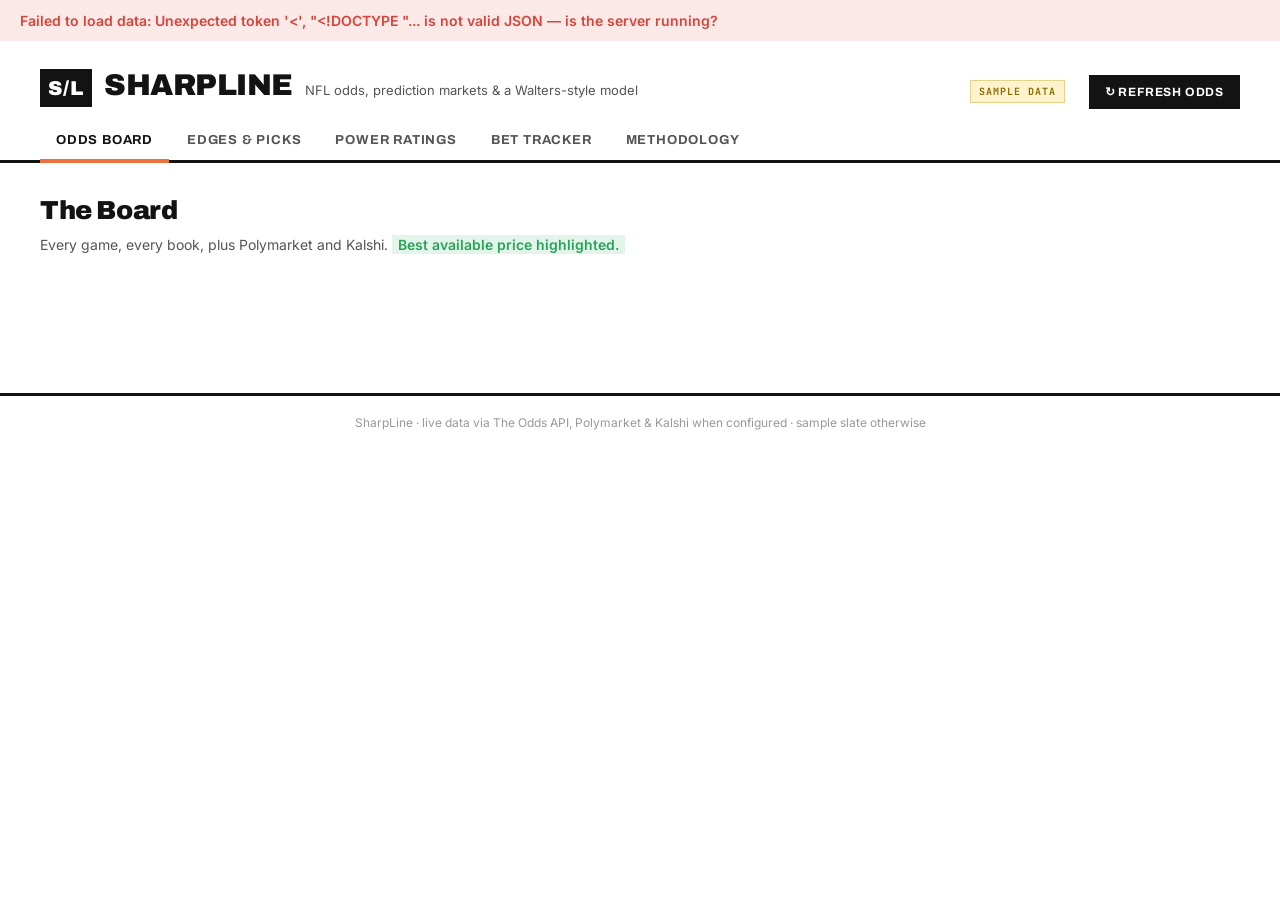
==== sharpline/index.html @ 802273d4 "Add SharpLine: 538-style NFL odds dashboard with Walters-style betting model - Unified odds board: s" ====
<!DOCTYPE html>
<html lang="en">
<head>
  <meta charset="UTF-8" />
  <meta name="viewport" content="width=device-width, initial-scale=1.0" />
  <title>SharpLine — NFL Odds, Edges &amp; the Walters Model</title>
  <link rel="preconnect" href="https://fonts.googleapis.com" />
  <link href="https://fonts.googleapis.com/css2?family=Archivo:wght@500;700;900&family=Inter:wght@400;500;600;700&family=JetBrains+Mono:wght@500;700&display=swap" rel="stylesheet" />
  <link rel="stylesheet" href="styles/main.css" />
</head>
<body>

  <header class="masthead">
    <div class="masthead-inner">
      <div class="brand">
        <span class="brand-mark">S/L</span>
        <span class="brand-name">SharpLine</span>
        <span class="brand-tag">NFL odds, prediction markets &amp; a Walters-style model</span>
      </div>
      <div class="masthead-meta">
        <span id="source-badge" class="badge badge-sample">SAMPLE DATA</span>
        <span id="as-of" class="as-of"></span>
        <button id="refresh-btn" class="btn btn-primary">↻ Refresh odds</button>
      </div>
    </div>
    <nav class="tabs">
      <button class="tab active" data-tab="board">Odds Board</button>
      <button class="tab" data-tab="edges">Edges &amp; Picks</button>
      <button class="tab" data-tab="ratings">Power Ratings</button>
      <button class="tab" data-tab="bets">Bet Tracker</button>
      <button class="tab" data-tab="method">Methodology</button>
    </nav>
  </header>

  <main>

    <!-- ============ ODDS BOARD ============ -->
    <section id="tab-board" class="tab-panel active">
      <div class="section-head">
        <h2>The Board</h2>
        <p class="section-sub">Every game, every book, plus Polymarket and Kalshi.
           <span class="best-key">Best available price highlighted.</span></p>
      </div>
      <div id="board-container"></div>
    </section>

    <!-- ============ EDGES ============ -->
    <section id="tab-edges" class="tab-panel">
      <div class="section-head">
        <h2>Where the model disagrees with the market</h2>
        <p class="section-sub">Plays appear when the model's probability beats the
           break-even price by the configured threshold. Stakes are quarter-Kelly,
           capped at <span id="cap-label">3%</span> of bankroll.</p>
      </div>
      <div id="picks-container"></div>
      <div class="section-head" style="margin-top:36px">
        <h3>Full model vs. market comparison</h3>
      </div>
      <div id="edges-container"></div>
    </section>

    <!-- ============ RATINGS ============ -->
    <section id="tab-ratings" class="tab-panel">
      <div class="section-head">
        <h2>Power ratings</h2>
        <p class="section-sub">Points above or below a league-average team on a neutral
           field. Edit any number and save — the whole board reprices instantly.</p>
        <div class="ratings-actions">
          <button id="save-ratings" class="btn btn-primary">Save ratings</button>
          <button id="reset-ratings" class="btn">Reset to defaults</button>
          <span id="ratings-status" class="status-msg"></span>
        </div>
      </div>
      <div id="ratings-container"></div>
    </section>

    <!-- ============ BETS ============ -->
    <section id="tab-bets" class="tab-panel">
      <div class="section-head">
        <h2>Bet tracker</h2>
        <p class="section-sub">Log every bet. When you settle one, record the closing
           price — beating the close (CLV) is the truest test of an edge.</p>
      </div>

      <div id="bet-summary" class="stat-cards"></div>

      <form id="bet-form" class="bet-form">
        <select id="bf-game"></select>
        <select id="bf-market">
          <option value="spread">Spread</option>
          <option value="moneyline">Moneyline</option>
          <option value="total">Total</option>
        </select>
        <select id="bf-side">
          <option value="home">Home</option>
          <option value="away">Away</option>
          <option value="over">Over</option>
          <option value="under">Under</option>
        </select>
        <input id="bf-line" type="number" step="0.5" placeholder="Line (e.g. -2.5)" />
        <input id="bf-odds" type="number" step="1" placeholder="Odds (e.g. -110)" required />
        <input id="bf-stake" type="number" step="0.01" placeholder="Stake $" required />
        <input id="bf-book" type="text" placeholder="Book" list="book-list" />
        <datalist id="book-list"></datalist>
        <button type="submit" class="btn btn-primary">Log bet</button>
      </form>

      <div id="bets-container"></div>

      <div class="settings-panel">
        <h3>Bankroll &amp; model settings</h3>
        <div class="settings-grid">
          <label>Bankroll $ <input id="set-bankroll" type="number" step="100" /></label>
          <label>Kelly fraction <input id="set-kelly" type="number" step="0.05" min="0" max="1" /></label>
          <label>Max bet % of roll <input id="set-cap" type="number" step="0.005" min="0" max="0.1" /></label>
          <label>Edge threshold <input id="set-threshold" type="number" step="0.005" min="0" max="0.2" /></label>
          <label>Home-field adv (pts) <input id="set-hfa" type="number" step="0.25" min="0" max="5" /></label>
        </div>
        <button id="save-settings" class="btn btn-primary">Save settings</button>
        <span id="settings-status" class="status-msg"></span>
      </div>
    </section>

    <!-- ============ METHODOLOGY ============ -->
    <section id="tab-method" class="tab-panel">
      <div class="section-head"><h2>How SharpLine prices a game</h2></div>
      <article class="method">
        <h3>1 · Power ratings</h3>
        <p>Every team carries a rating in points relative to a league-average club.
           The difference between two ratings is the expected margin on a neutral field.
           Billy Walters' operation lived and died by these numbers — his were rebuilt
           weekly from play-by-play data and injury intel. Yours are editable on the
           Power Ratings tab; the model is a tool you steer, not an oracle.</p>
        <h3>2 · Home field &amp; situations</h3>
        <p>A baseline home-field advantage (default 2.0 points, configurable) is added,
           plus situational nudges Walters tracked obsessively: rest edges off a bye,
           short-week penalties, and long cross-country trips for road teams.</p>
        <h3>3 · Key numbers</h3>
        <p>NFL margins cluster on 3 and 7. SharpLine converts its predicted margin into
           probabilities using a margin distribution re-weighted at the key numbers, so
           the move from −2.5 to −3 is priced as far more valuable than −7.5 to −8 —
           exactly the half-points sharp bettors fight for.</p>
        <h3>4 · De-vigged market consensus</h3>
        <p>Sportsbook moneylines are stripped of vig with the power method (which puts
           more of the juice on favourites), then blended with Polymarket and Kalshi
           prices, which trade near fair probability. The result is the market's true
           opinion — the number you must beat.</p>
        <h3>5 · Bet only with an edge, size with Kelly</h3>
        <p>A play is flagged only when the model's probability beats the break-even
           price by your threshold (default 2%). Stakes are fractional Kelly (default
           one-quarter), hard-capped at 3% of bankroll per game — Walters never bet
           more than a low single-digit share of his roll on one outcome, no matter
           how good the number looked.</p>
        <h3>6 · Grade yourself on CLV</h3>
        <p>Results over a season are mostly noise; closing-line value isn't. The bet
           tracker records the price you got versus the close. If your average CLV is
           positive, you are doing the one thing Walters said matters: consistently
           beating the number the market settles on.</p>
        <p class="disclaimer">SharpLine is an analytics tool, not betting advice.
           Bet legally, bet what you can afford, and remember the market is very good.</p>
      </article>
    </section>

  </main>

  <footer class="site-footer">
    <span>SharpLine · live data via The Odds API, Polymarket &amp; Kalshi when configured · sample slate otherwise</span>
  </footer>

  <script src="scripts/app.js"></script>
</body>
</html>
---- sharpline/styles/main.css ----
/* SharpLine — FiveThirtyEight-inspired editorial data design */

:root {
  --ink: #131313;
  --ink-soft: #555;
  --ink-faint: #999;
  --paper: #ffffff;
  --paper-alt: #f7f7f7;
  --rule: #e3e3e3;
  --rule-dark: #131313;
  --accent: #ed713a;        /* 538 orange */
  --good: #2aa358;
  --good-bg: #e3f4ea;
  --bad: #d6443a;
  --bad-bg: #fbe9e7;
  --pm: #6c4bd8;            /* prediction-market purple */
  --font-display: "Archivo", "Helvetica Neue", Arial, sans-serif;
  --font-body: "Inter", "Helvetica Neue", Arial, sans-serif;
  --font-mono: "JetBrains Mono", "SF Mono", Menlo, monospace;
}

* { box-sizing: border-box; margin: 0; padding: 0; }

body {
  font-family: var(--font-body);
  color: var(--ink);
  background: var(--paper);
  font-size: 14px;
  line-height: 1.5;
}

/* ---------- Masthead ---------- */

.masthead { border-bottom: 3px solid var(--rule-dark); }
.masthead-inner {
  max-width: 1240px; margin: 0 auto; padding: 22px 20px 14px;
  display: flex; align-items: baseline; justify-content: space-between; flex-wrap: wrap; gap: 12px;
}
.brand { display: flex; align-items: baseline; gap: 12px; flex-wrap: wrap; }
.brand-mark {
  font-family: var(--font-display); font-weight: 900; font-size: 20px;
  background: var(--ink); color: #fff; padding: 4px 8px; letter-spacing: 1px;
}
.brand-name {
  font-family: var(--font-display); font-weight: 900; font-size: 30px;
  letter-spacing: -0.5px; text-transform: uppercase;
}
.brand-tag { color: var(--ink-soft); font-size: 13px; }
.masthead-meta { display: flex; align-items: center; gap: 12px; }
.as-of { color: var(--ink-faint); font-size: 12px; }

.badge {
  font-family: var(--font-mono); font-size: 10px; font-weight: 700;
  padding: 3px 8px; letter-spacing: 1px;
}
.badge-sample { background: #fff3cd; color: #8a6d00; border: 1px solid #e6d28a; }
.badge-live   { background: var(--good-bg); color: var(--good); border: 1px solid #9fd8b4; }

/* ---------- Tabs ---------- */

.tabs { max-width: 1240px; margin: 0 auto; padding: 0 20px; display: flex; gap: 2px; }
.tab {
  font-family: var(--font-display); font-weight: 700; font-size: 13px;
  text-transform: uppercase; letter-spacing: 0.8px;
  background: none; border: none; cursor: pointer; color: var(--ink-soft);
  padding: 10px 16px 12px; border-bottom: 4px solid transparent; margin-bottom: -3px;
}
.tab:hover { color: var(--ink); }
.tab.active { color: var(--ink); border-bottom-color: var(--accent); }

/* ---------- Layout ---------- */

main { max-width: 1240px; margin: 0 auto; padding: 28px 20px 80px; }
.tab-panel { display: none; }
.tab-panel.active { display: block; }

.section-head h2 {
  font-family: var(--font-display); font-weight: 900; font-size: 26px;
  letter-spacing: -0.4px; margin-bottom: 4px;
}
.section-head h3 { font-family: var(--font-display); font-weight: 700; font-size: 18px; }
.section-sub { color: var(--ink-soft); margin-bottom: 18px; max-width: 720px; }
.best-key { background: var(--good-bg); color: var(--good); padding: 1px 6px; font-weight: 600; }

/* ---------- Buttons & forms ---------- */

.btn {
  font-family: var(--font-display); font-weight: 700; font-size: 12px;
  text-transform: uppercase; letter-spacing: 0.8px;
  padding: 8px 14px; border: 2px solid var(--ink); background: #fff;
  color: var(--ink); cursor: pointer;
}
.btn:hover { background: var(--paper-alt); }
.btn-primary { background: var(--ink); color: #fff; }
.btn-primary:hover { background: var(--accent); border-color: var(--accent); }
.btn-mini { padding: 2px 8px; font-size: 10px; border-width: 1px; }

input, select {
  font-family: var(--font-body); font-size: 13px; padding: 7px 9px;
  border: 1px solid #bbb; background: #fff; color: var(--ink);
}
input:focus, select:focus { outline: 2px solid var(--accent); border-color: var(--accent); }

.status-msg { font-size: 12px; color: var(--good); margin-left: 10px; }

/* ---------- Game cards (Odds board) ---------- */

.game-card {
  border: 1px solid var(--rule); border-top: 3px solid var(--rule-dark);
  margin-bottom: 22px; background: #fff;
}
.game-head {
  display: flex; justify-content: space-between; align-items: center;
  padding: 12px 16px; border-bottom: 1px solid var(--rule); flex-wrap: wrap; gap: 8px;
}
.matchup { display: flex; align-items: center; gap: 10px; }
.team-chip {
  display: inline-flex; align-items: center; gap: 6px;
  font-family: var(--font-display); font-weight: 700; font-size: 15px;
}
.team-dot { width: 12px; height: 12px; border-radius: 50%; display: inline-block; }
.at-sign { color: var(--ink-faint); font-size: 13px; }
.kickoff { color: var(--ink-faint); font-size: 12px; font-family: var(--font-mono); }

.winprob-bar { display: flex; height: 22px; min-width: 230px; flex: 0 0 260px; font-family: var(--font-mono); font-size: 11px; font-weight: 700; }
.winprob-seg { display: flex; align-items: center; padding: 0 7px; color: #fff; white-space: nowrap; overflow: hidden; }
.winprob-seg.away { justify-content: flex-start; }
.winprob-seg.home { justify-content: flex-end; }

.odds-table { width: 100%; border-collapse: collapse; }
.odds-table th {
  font-family: var(--font-mono); font-size: 10px; font-weight: 700;
  text-transform: uppercase; letter-spacing: 1px; color: var(--ink-faint);
  text-align: right; padding: 8px 12px; border-bottom: 1px solid var(--rule);
}
.odds-table th:first-child { text-align: left; }
.odds-table td {
  padding: 7px 12px; text-align: right; font-family: var(--font-mono);
  font-size: 12.5px; border-bottom: 1px solid var(--paper-alt);
}
.odds-table td:first-child { text-align: left; font-family: var(--font-body); font-weight: 600; }
.odds-table tr:last-child td { border-bottom: none; }
.odds-table .sub { color: var(--ink-faint); font-size: 11px; }
td.best { background: var(--good-bg); color: var(--good); font-weight: 700; }
tr.pm-row td { color: var(--pm); }
tr.pm-row td:first-child::before { content: "◆ "; }
tr.consensus-row td { border-top: 2px solid var(--rule-dark); font-weight: 700; background: var(--paper-alt); }

.movement-toggle { font-size: 11px; color: var(--accent); cursor: pointer; background: none; border: none; font-family: var(--font-mono); text-transform: uppercase; letter-spacing: 1px; }
.movement-box { padding: 10px 16px; background: var(--paper-alt); border-top: 1px solid var(--rule); font-family: var(--font-mono); font-size: 12px; }

/* ---------- Edges & Picks ---------- */

.pick-card {
  display: flex; align-items: center; gap: 18px; flex-wrap: wrap;
  border: 1px solid var(--rule); border-left: 5px solid var(--accent);
  padding: 14px 18px; margin-bottom: 10px;
}
.pick-rank { font-family: var(--font-display); font-weight: 900; font-size: 26px; color: var(--ink-faint); min-width: 34px; }
.pick-main { flex: 1; min-width: 220px; }
.pick-bet { font-family: var(--font-display); font-weight: 900; font-size: 18px; }
.pick-detail { color: var(--ink-soft); font-size: 12.5px; }
.pick-stats { display: flex; gap: 22px; font-family: var(--font-mono); font-size: 12px; }
.pick-stat b { display: block; font-size: 16px; }
.pick-stat .lbl { color: var(--ink-faint); font-size: 10px; text-transform: uppercase; letter-spacing: 1px; }
.stars { color: var(--accent); letter-spacing: 2px; font-size: 14px; }
.no-picks { padding: 26px; border: 1px dashed var(--rule); color: var(--ink-soft); text-align: center; }

.flat-table { width: 100%; border-collapse: collapse; }
.flat-table th {
  font-family: var(--font-mono); font-size: 10px; text-transform: uppercase;
  letter-spacing: 1px; color: var(--ink-faint); text-align: right;
  padding: 8px 10px; border-bottom: 2px solid var(--rule-dark);
}
.flat-table th:first-child, .flat-table td:first-child { text-align: left; }
.flat-table td { padding: 8px 10px; text-align: right; border-bottom: 1px solid var(--rule); font-family: var(--font-mono); font-size: 12.5px; }
.flat-table td:first-child { font-family: var(--font-body); font-weight: 600; }
.pos { color: var(--good); font-weight: 700; }
.neg { color: var(--bad); }

/* ---------- Ratings ---------- */

.ratings-actions { display: flex; gap: 10px; align-items: center; margin-bottom: 6px; }
.rating-bar-cell { width: 42%; }
.rating-bar-track { position: relative; height: 16px; background: var(--paper-alt); }
.rating-bar-zero { position: absolute; left: 50%; top: 0; bottom: 0; width: 1px; background: var(--ink-faint); }
.rating-bar-fill { position: absolute; top: 2px; bottom: 2px; }
.rating-input { width: 70px; font-family: var(--font-mono); text-align: right; }

/* ---------- Bets ---------- */

.stat-cards { display: flex; gap: 14px; flex-wrap: wrap; margin-bottom: 20px; }
.stat-card {
  border: 1px solid var(--rule); border-top: 3px solid var(--ink);
  padding: 12px 18px; min-width: 130px;
}
.stat-card b { font-family: var(--font-display); font-size: 22px; font-weight: 900; display: block; }
.stat-card span { font-size: 10px; text-transform: uppercase; letter-spacing: 1px; color: var(--ink-faint); }

.bet-form {
  display: flex; gap: 8px; flex-wrap: wrap; padding: 14px;
  background: var(--paper-alt); border: 1px solid var(--rule); margin-bottom: 22px;
}
.bet-form input, .bet-form select { flex: 1; min-width: 110px; }
.bet-form #bf-game { flex: 2.5; min-width: 200px; }

.settings-panel { margin-top: 36px; padding: 18px; border: 1px solid var(--rule); border-top: 3px solid var(--rule-dark); }
.settings-panel h3 { font-family: var(--font-display); margin-bottom: 12px; }
.settings-grid { display: flex; gap: 16px; flex-wrap: wrap; margin-bottom: 14px; }
.settings-grid label { display: flex; flex-direction: column; gap: 4px; font-size: 11px; text-transform: uppercase; letter-spacing: 0.5px; color: var(--ink-soft); }
.settings-grid input { width: 130px; }

.status-won  { color: var(--good); font-weight: 700; }
.status-lost { color: var(--bad); font-weight: 700; }
.status-push { color: var(--ink-faint); font-weight: 700; }
.status-open { color: var(--accent); font-weight: 700; }

/* ---------- Methodology ---------- */

.method { max-width: 760px; }
.method h3 {
  font-family: var(--font-display); font-weight: 900; font-size: 17px;
  margin: 26px 0 6px; padding-top: 14px; border-top: 1px solid var(--rule);
}
.method p { color: #333; margin-bottom: 8px; }
.disclaimer { margin-top: 30px; font-size: 12px; color: var(--ink-faint); font-style: italic; }

/* ---------- Footer ---------- */

.site-footer {
  border-top: 3px solid var(--rule-dark); margin-top: 40px;
  padding: 18px 20px; text-align: center; color: var(--ink-faint); font-size: 12px;
}

@media (max-width: 760px) {
  .winprob-bar { flex: 1 1 100%; }
  .pick-stats { width: 100%; justify-content: space-between; }
}
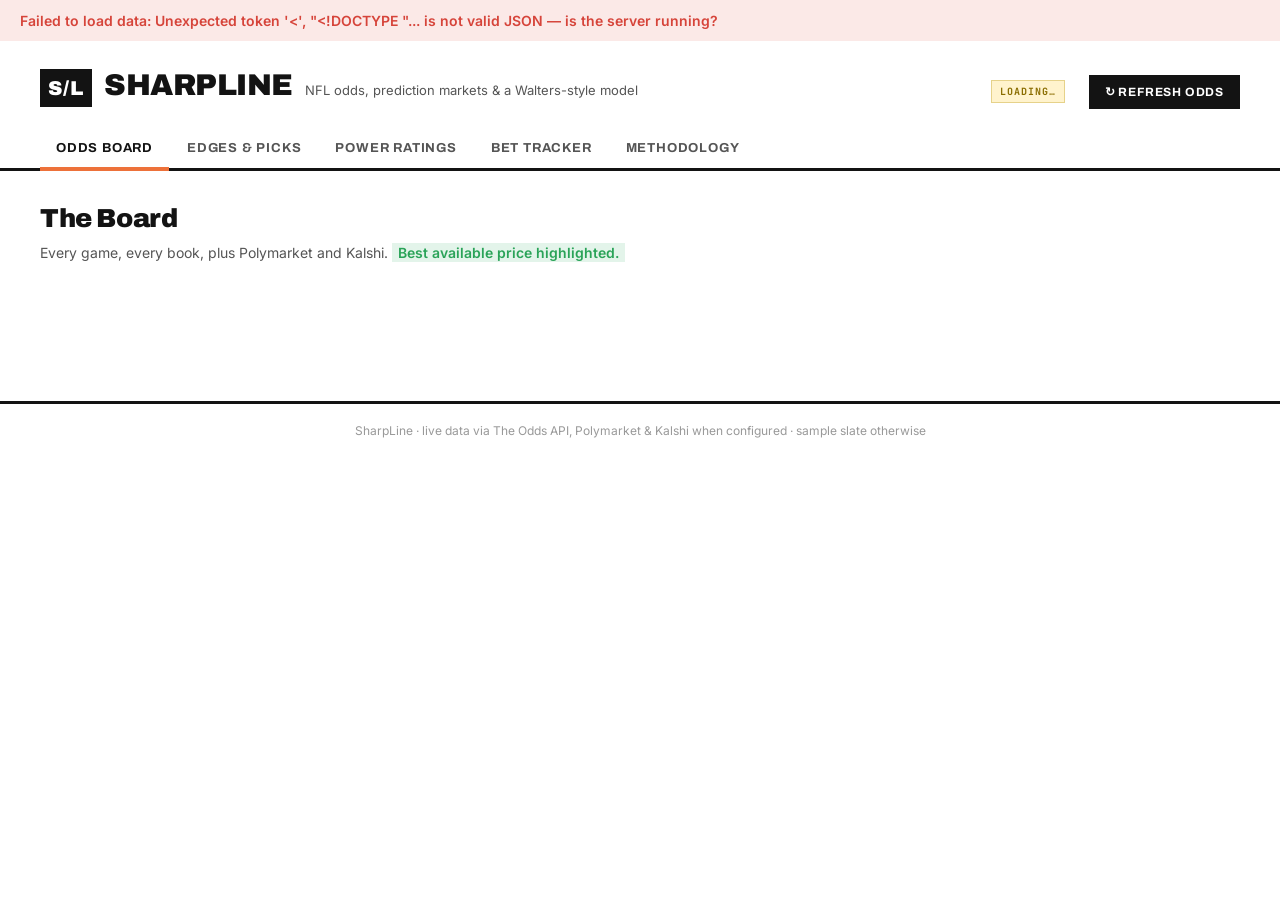
==== commit 51fa8f00: "Make data pipeline seamless: nflverse auto-ratings, real schedule, keyless ESPN odds - ratings.py: f" ====
--- a/sharpline/index.html
+++ b/sharpline/index.html
@@ -18,11 +18,12 @@
         <span class="brand-tag">NFL odds, prediction markets &amp; a Walters-style model</span>
       </div>
       <div class="masthead-meta">
-        <span id="source-badge" class="badge badge-sample">SAMPLE DATA</span>
+        <span id="source-badge" class="badge badge-sample">LOADING…</span>
         <span id="as-of" class="as-of"></span>
         <button id="refresh-btn" class="btn btn-primary">↻ Refresh odds</button>
       </div>
     </div>
+    <div class="source-chips" id="source-chips"></div>
     <nav class="tabs">
       <button class="tab active" data-tab="board">Odds Board</button>
       <button class="tab" data-tab="edges">Edges &amp; Picks</button>
@@ -64,10 +65,14 @@
       <div class="section-head">
         <h2>Power ratings</h2>
         <p class="section-sub">Points above or below a league-average team on a neutral
-           field. Edit any number and save — the whole board reprices instantly.</p>
+           field. Synced automatically from <b>nflverse</b> game data (margin-weighted
+           Elo, regressed ⅓ to the mean each season) — or edit any number yourself
+           and save; the whole board reprices instantly.</p>
         <div class="ratings-actions">
           <button id="save-ratings" class="btn btn-primary">Save ratings</button>
-          <button id="reset-ratings" class="btn">Reset to defaults</button>
+          <button id="sync-ratings" class="btn">⟳ Sync from nflverse</button>
+          <button id="reset-ratings" class="btn">Reset to seed</button>
+          <span id="ratings-meta" class="as-of"></span>
           <span id="ratings-status" class="status-msg"></span>
         </div>
       </div>
@@ -115,6 +120,8 @@
           <label>Max bet % of roll <input id="set-cap" type="number" step="0.005" min="0" max="0.1" /></label>
           <label>Edge threshold <input id="set-threshold" type="number" step="0.005" min="0" max="0.2" /></label>
           <label>Home-field adv (pts) <input id="set-hfa" type="number" step="0.25" min="0" max="5" /></label>
+          <label>The Odds API key (optional — adds DraftKings, FanDuel, BetMGM…)
+            <input id="set-apikey" type="text" placeholder="free at the-odds-api.com" style="width:280px" /></label>
         </div>
         <button id="save-settings" class="btn btn-primary">Save settings</button>
         <span id="settings-status" class="status-msg"></span>
--- a/sharpline/styles/main.css
+++ b/sharpline/styles/main.css
@@ -56,6 +56,18 @@
 .badge-sample { background: #fff3cd; color: #8a6d00; border: 1px solid #e6d28a; }
 .badge-live   { background: var(--good-bg); color: var(--good); border: 1px solid #9fd8b4; }
 
+.source-chips {
+  max-width: 1240px; margin: 0 auto; padding: 0 20px 8px;
+  display: flex; gap: 8px; flex-wrap: wrap;
+}
+.chip {
+  font-family: var(--font-mono); font-size: 10px; letter-spacing: 0.5px;
+  padding: 2px 8px; border: 1px solid var(--rule); color: var(--ink-faint);
+}
+.chip-on { border-color: #9fd8b4; color: var(--good); background: var(--good-bg); }
+.chip-on::before { content: "● "; }
+.chip-off::before { content: "○ "; }
+
 /* ---------- Tabs ---------- */
 
 .tabs { max-width: 1240px; margin: 0 auto; padding: 0 20px; display: flex; gap: 2px; }
